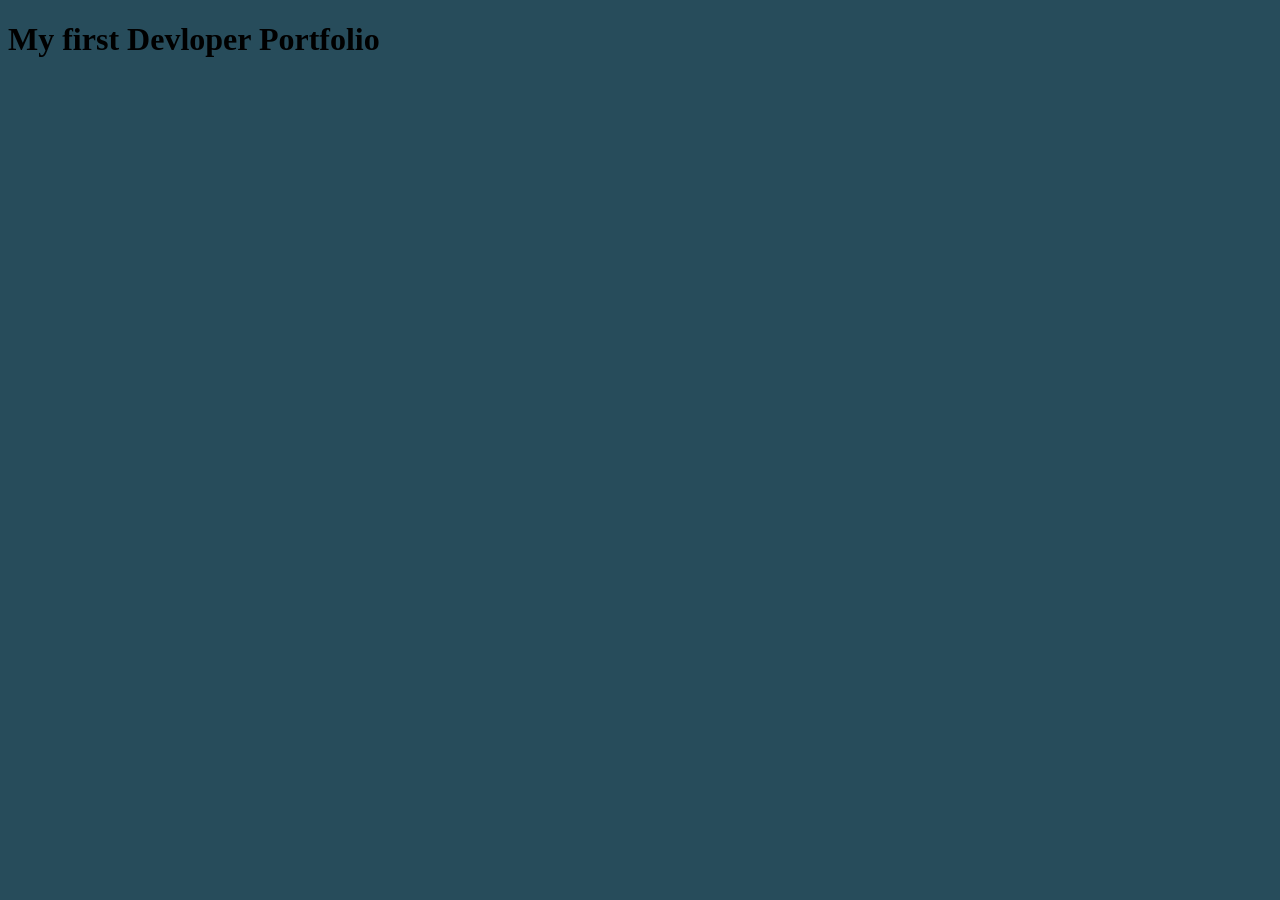
==== indexl.html @ 13a784e5 "first commit" ====
<!DOCTYPE html>
<html lang="en">
<head>
    <meta charset="UTF-8">
    <meta http-equiv="X-UA-Compatible" content="IE=edge">
    <meta name="viewport" content="width=device-width, initial-scale=1.0">
    <title>Devloper Portfolio</title>
    <link rel="stylesheet" href="style.css">
</head>
<body>
    <h1>My first Devloper Portfolio</h1>
</body>
</html>
---- style.css ----
body{
    background-color: rgb(39, 76, 91);
}
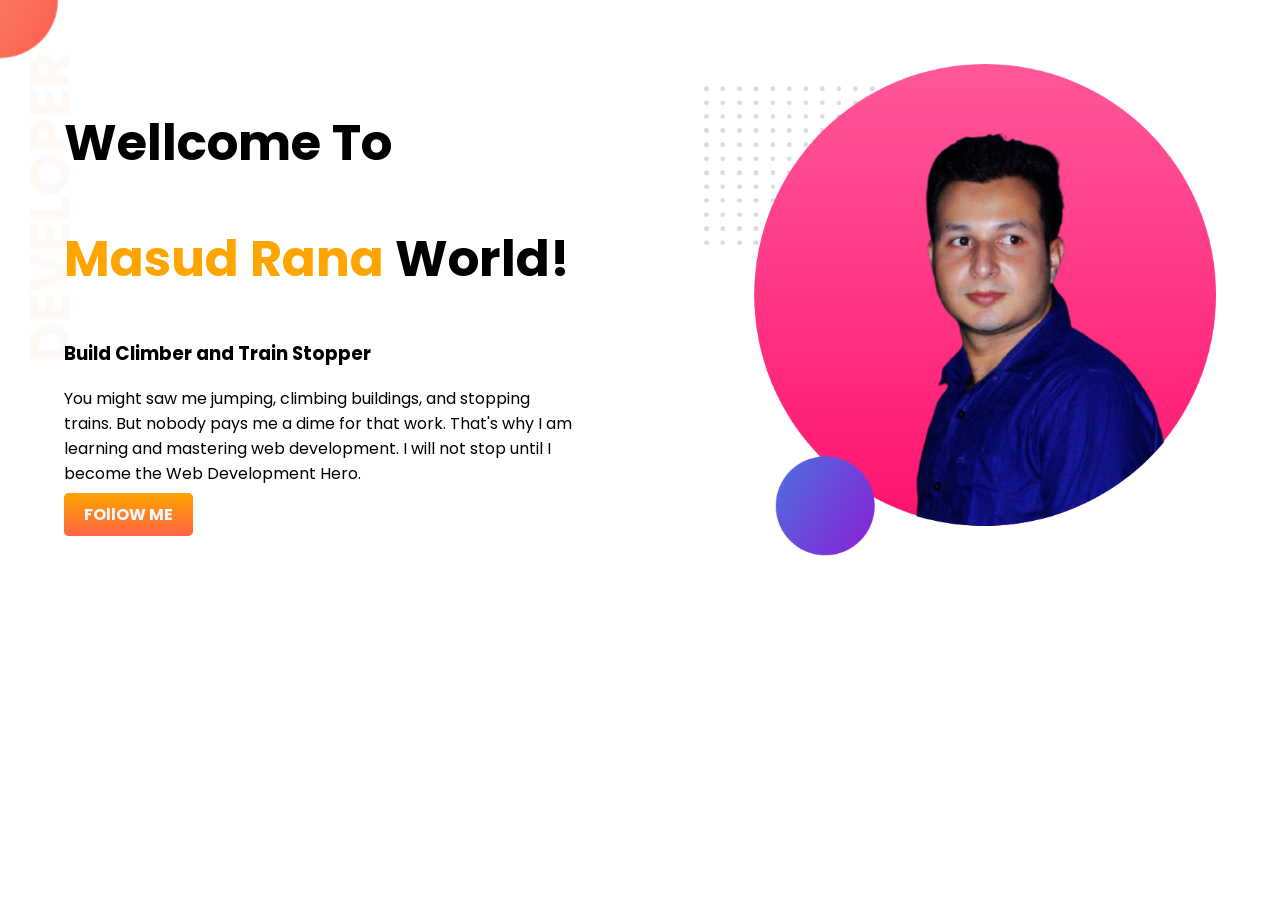
==== commit 923ad05e: "first commit" ====
--- a/indexl.html
+++ b/indexl.html
@@ -1,13 +1,34 @@
 <!DOCTYPE html>
 <html lang="en">
+
 <head>
     <meta charset="UTF-8">
     <meta http-equiv="X-UA-Compatible" content="IE=edge">
     <meta name="viewport" content="width=device-width, initial-scale=1.0">
     <title>Devloper Portfolio</title>
+    <link rel="preconnect" href="https://fonts.googleapis.com">
+    <link rel="preconnect" href="https://fonts.gstatic.com" crossorigin>
+    <link href="https://fonts.googleapis.com/css2?family=Poppins&display=swap" rel="stylesheet">
     <link rel="stylesheet" href="style.css">
 </head>
+
 <body>
-    <h1>My first Devloper Portfolio</h1>
+    <section class="top-banner">
+        <div class="half-width">
+            <h1>Wellcome To</h1>
+            <h1><span class="orange-color">Masud Rana</span> World!</h1>
+            <h3>Build Climber and Train Stopper</h3>
+            <p>You might saw me jumping, climbing buildings, and stopping trains. But nobody pays me a dime for that
+                work.
+                That's why I am learning and mastering web development. I will not stop until I become the Web
+                Development
+                Hero.</p>
+            <a class="link-button" target="_blank" href="https://web.facebook.com/masudrana58855">FOllOW ME</a>
+        </div>
+        <div class="half-width">
+            <img src="images/masud2.png" alt="masud rana">
+        </div>
+    </section>
 </body>
+
 </html>
--- a/style.css
+++ b/style.css
@@ -1,3 +1,41 @@
-body{
-    background-color: rgb(39, 76, 91);
+body {
+    font-family: 'Poppins', sans-serif;
+    margin: 0;
+}
+
+h1 {
+    font-size: 50px;
+}
+
+.orange-color {
+    color: orange;
+}
+
+section {
+    display: flex;
+}
+
+.half-width {
+    width: 50%;
+    padding: 5%;
+}
+
+.half-width img {
+    width: 100%;
+}
+
+.link-button {
+    text-decoration: none;
+    background-color: orange;
+    padding: 10px 20px;
+    border-radius: 5px;
+    background-image: linear-gradient(orange, tomato);
+    font-weight: 700;
+    color: aliceblue;
+}
+
+.top-banner {
+    background-image: url(images/top-banner.png);
+    background-repeat: no-repeat;
+}
 }
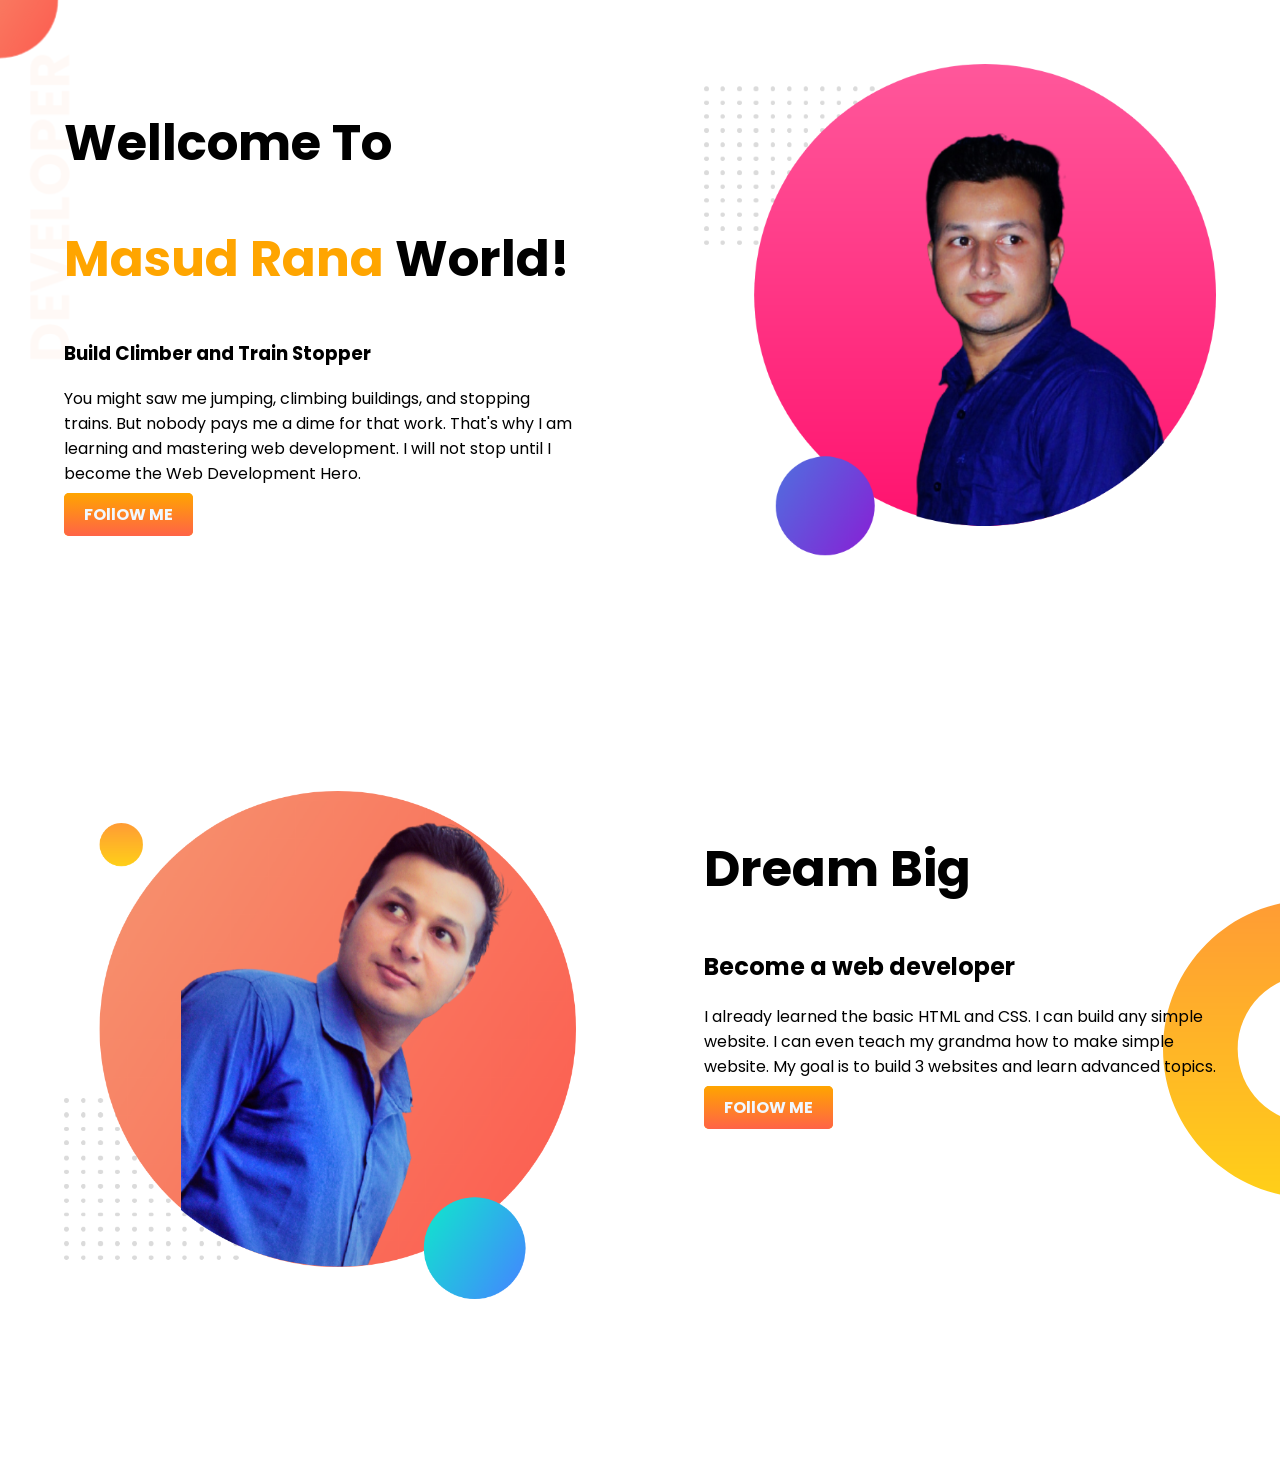
==== commit 6aa434a4: "2nd commit" ====
--- a/indexl.html
+++ b/indexl.html
@@ -29,6 +29,18 @@
             <img src="images/masud2.png" alt="masud rana">
         </div>
     </section>
+    <section class="dream-big">
+        <div class="half-width">
+            <img src="images/masud.png" alt="photo">
+        </div>
+        <div class="half-width">
+            <h1>Dream Big</h1>
+            <h2>Become a web developer</h2>
+            <p>I already learned the basic HTML and CSS. I can build any simple website. I can even teach my grandma how
+                to make simple website. My goal is to build 3 websites and learn advanced topics.</p>
+            <a class="link-button" target="_blank" href="https://web.facebook.com/masudrana58855">FOllOW ME</a>
+        </div>
+    </section>
 </body>
 
 </html>
--- a/style.css
+++ b/style.css
@@ -13,6 +13,7 @@
 
 section {
     display: flex;
+    margin-bottom: 100px;
 }
 
 .half-width {
@@ -38,4 +39,9 @@
     background-image: url(images/top-banner.png);
     background-repeat: no-repeat;
 }
+
+.dream-big {
+    background-image: url(images/dream-bg.png);
+    background-repeat: no-repeat;
+    background-position: right;
 }
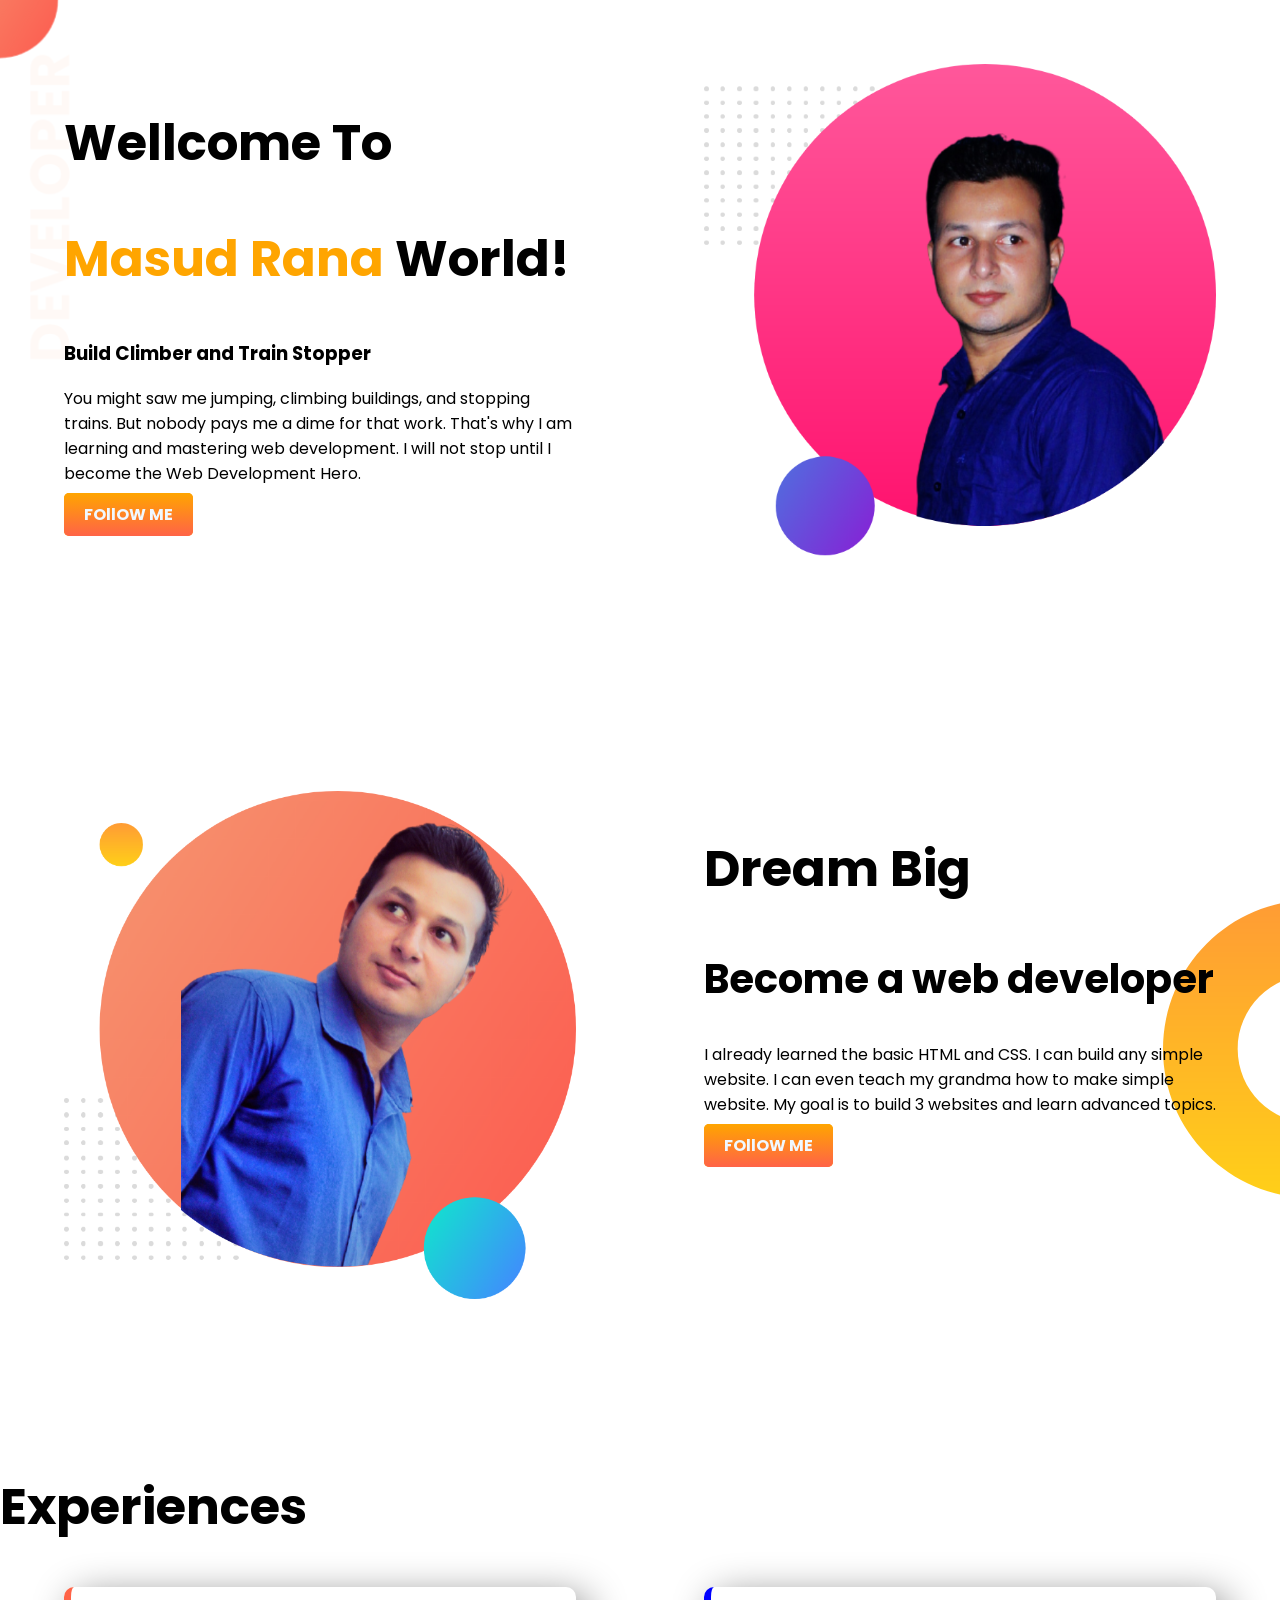
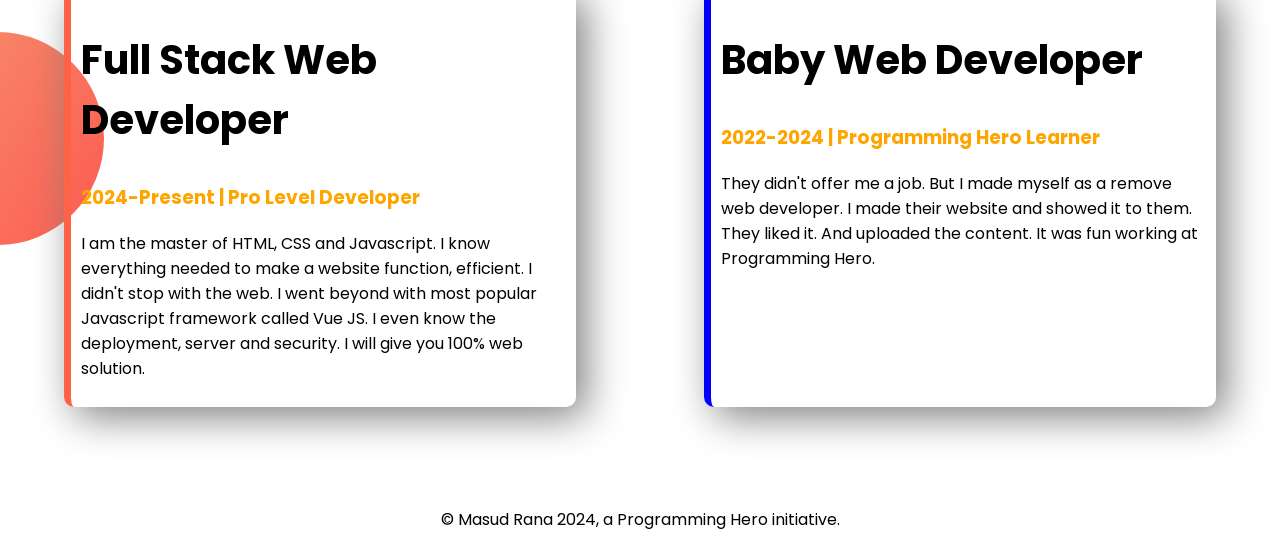
==== commit 19172fd5: "complete" ====
--- a/indexl.html
+++ b/indexl.html
@@ -13,7 +13,7 @@
 </head>
 
 <body>
-    <section class="top-banner">
+    <section class="top-banner flexible-container">
         <div class="half-width">
             <h1>Wellcome To</h1>
             <h1><span class="orange-color">Masud Rana</span> World!</h1>
@@ -29,7 +29,7 @@
             <img src="images/masud2.png" alt="masud rana">
         </div>
     </section>
-    <section class="dream-big">
+    <section class="dream-big flexible-container">
         <div class="half-width">
             <img src="images/masud.png" alt="photo">
         </div>
@@ -41,6 +41,29 @@
             <a class="link-button" target="_blank" href="https://web.facebook.com/masudrana58855">FOllOW ME</a>
         </div>
     </section>
+    <section class="Experience-area">
+        <h1>Experiences</h1>
+        <div class="flexible-container">
+            <div id="Full-Stack-Web-Developer" class="experience-item">
+                <h2>Full Stack Web Developer</h2>
+                <h3 class="orange-color">2024-Present | Pro Level Developer</h3>
+                <p>I am the master of HTML, CSS and Javascript. I know everything needed to make a website function,
+                    efficient. I didn't stop with the web. I went beyond with most popular Javascript framework called
+                    Vue
+                    JS. I even know the deployment, server and security. I will give you 100% web solution.</p>
+            </div>
+            <div id="Baby-Web-Developer" class="experience-item">
+                <h2>Baby Web Developer</h2>
+                <h3 class="orange-color">2022-2024 | Programming Hero Learner</h3>
+                <p>They didn't offer me a job. But I made myself as a remove web developer. I made their website and
+                    showed
+                    it to them. They liked it. And uploaded the content. It was fun working at Programming Hero.</p>
+            </div>
+        </div>
+    </section>
 </body>
+<footer>
+    <p>© Masud Rana 2024, a Programming Hero initiative.</p>
+</footer>
 
 </html>
--- a/style.css
+++ b/style.css
@@ -7,11 +7,15 @@
     font-size: 50px;
 }
 
+h2 {
+    font-size: 40px;
+}
+
 .orange-color {
     color: orange;
 }
 
-section {
+.flexible-container {
     display: flex;
     margin-bottom: 100px;
 }
@@ -44,4 +48,32 @@
     background-image: url(images/dream-bg.png);
     background-repeat: no-repeat;
     background-position: right;
+}
+
+.Experience-area {
+    background-image: url(images/exp-bg.png);
+    background-repeat: no-repeat;
+    background-position: left;
+}
+
+.experience-item {
+    width: 40%;
+    margin-left: 5%;
+    margin-right: 5%;
+    padding: 10px;
+    box-shadow: 10px 10px 40px gray;
+    border-radius: 10px;
+
+}
+
+#Full-Stack-Web-Developer {
+    border-left: 7px solid tomato;
+}
+
+#Baby-Web-Developer {
+    border-left: 7px solid blue;
+}
+
+footer p {
+    text-align: center;
 }
